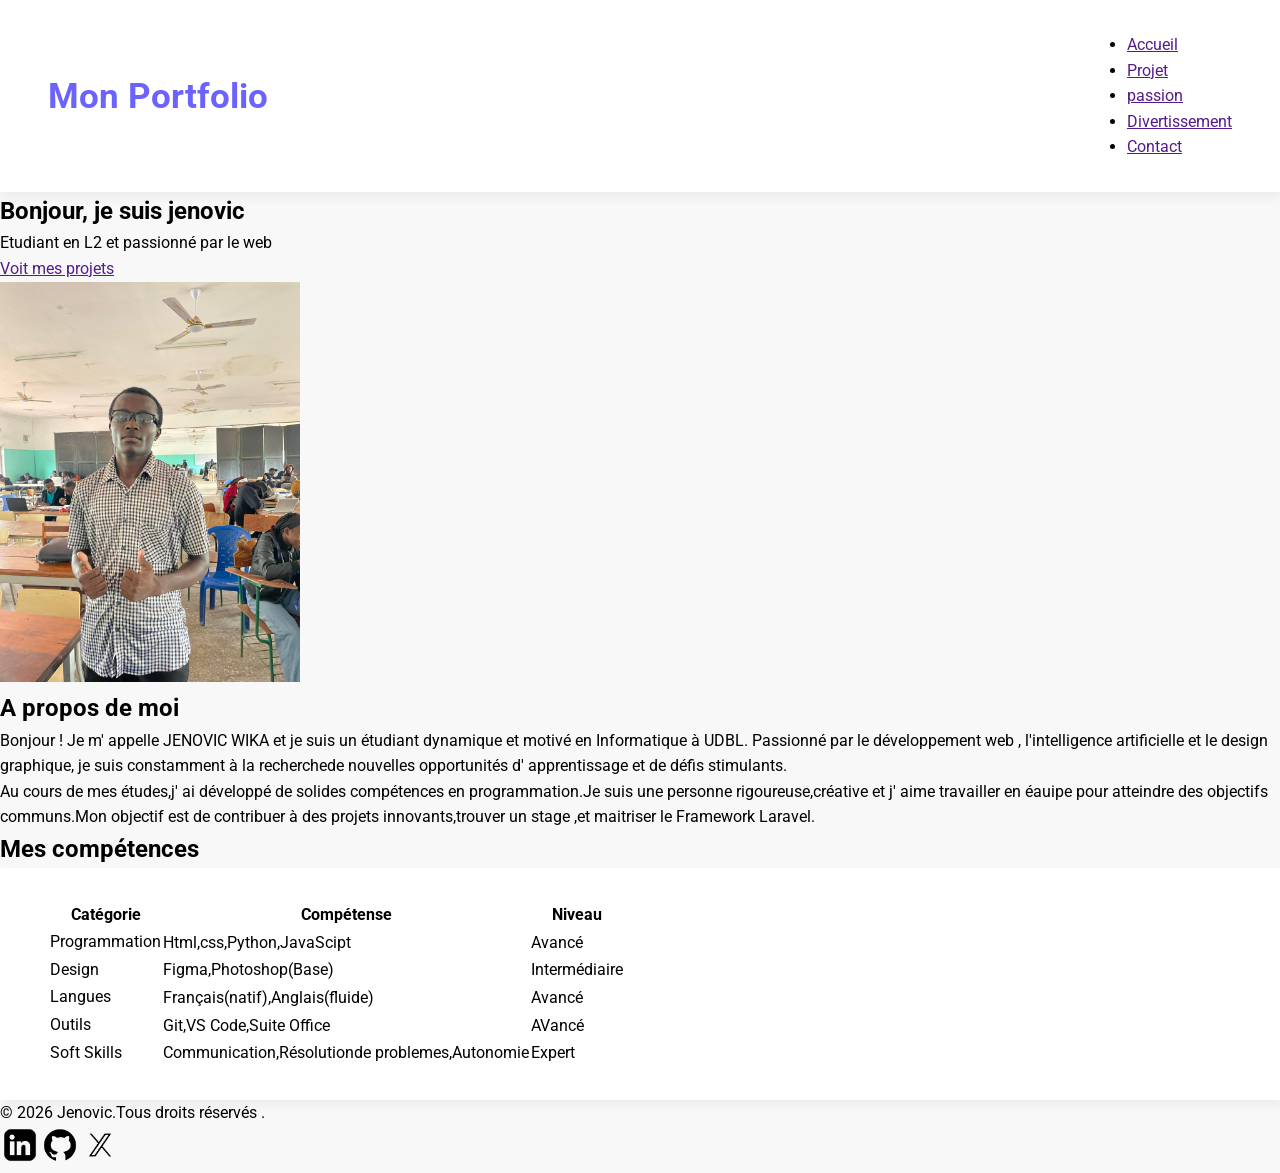
==== index.html @ 240c2cf1 "stilisation du header" ====
<!DOCTYPE html>
<html lang="en">
<head>
    <meta charset="UTF-8">
    <meta name="viewport" content="width=device-width, initial-scale=1.0">
    <title>Mon Portfolio</title>
    <link rel="stylesheet" href="CSS/Style.css"> </head>
    <link rel="preconnect" href="https://fonts.googleapis.com">
    <link rel="preconnect" href="https://fonts.gstatic.com" crossorigin>
    <link href="https://fonts.googleapis.com/css2?family=Roboto:ital,wght@0,100..900;1,100..900&display=swap" rel="stylesheet">
</head>
<body> 
    <header> 
        <div> 
            <a href="">Mon Portfolio</a> 
        </div>
        <nav> 
            <ul> 
                <li><a href="">Accueil</a></li> 
                <li><a href="">Projet</a></li> 
                <li><a href="">passion</a></li> 
                <li><a href="">Divertissement</a></li> 
                <li><a href="">Contact</a></li> 
            </ul> 
        </nav> 
        
    </header> 
    <main> 
        <section> 
            <div>
                    <h1>Bonjour, je suis jenovic</h1> 
                    <p>Etudiant en L2 et passionné par le web</p> 
                    <a href="">Voit mes projets</a> </div> <div> 
                    <img src="image/jenovic.jpg" alt="jenovic" width="300"> 
                </div> 
            </section> 
            <section> 
                <div> 
                    <h2> A propos de moi</h2> 
                    <p>Bonjour ! Je m' appelle JENOVIC WIKA et je suis un étudiant dynamique et motivé en Informatique à UDBL. Passionné par le développement web , l'intelligence artificielle et le design graphique, je suis constamment à la recherchede nouvelles opportunités d' apprentissage et de défis stimulants. </p> 
                    <p>Au cours de mes études,j' ai développé de solides compétences en programmation.Je suis une personne rigoureuse,créative et j' aime travailler en éauipe pour atteindre des objectifs communs.Mon objectif est de contribuer à des projets innovants,trouver un stage ,et maitriser le Framework Laravel. </p> 
                </div>
        </section>
        <section>
            <div>
                <h2>Mes compétences</h2>
                <header>
                    <table>
                        <thead>
                            <tr>
                                <th>Catégorie</th>
                                <th>Compétense</th>
                                <th>Niveau</th>
                            </tr>
                        </thead>
                        <tbody>
                            <tr>
                                <td>Programmation</td>
                                <td>Html,css,Python,JavaScipt</td>
                                <td>Avancé</td>
                            </tr>
                            <tr>
                                <td>Design</td>
                                <td>Figma,Photoshop(Base)</td>
                                <td>Intermédiaire</td>
                            </tr>
                            <tr>
                                <td>Langues</td>
                                <td>Français(natif),Anglais(fluide)</td>
                                <td>Avancé</td>
                            </tr>
                            <tr> 
                                <td>Outils</td>
                                <td>Git,VS Code,Suite Office</td>
                                <td>AVancé</td>
                            </tr>
                            <tr>
                                <td>Soft Skills</td>
                                <td>Communication,Résolutionde problemes,Autonomie</td>
                                <td>Expert</td>
                            </tr>
                        </tbody>
                    </table>
                </header>
            </div>       
        </section>
    </main>
    <footer>
        <p> © 2026 Jenovic.Tous droits réservés .</p>
        <img src="image/wika.png" alt="wika"width="40"><img src="image/wika2.png" alt="wika2"width="40"><img src="image/wika3.png" alt="wika3"width="40"> 
    </footer>
</body>
</html>
---- CSS/Style.css ----
:root{
    --violet-doux:#6C63FF;
    --violet-fonce:#534EDD;
    --orange-vif:#FFA726;
    --gris-tres-fonce:#333;
    --gris-fonce:#666;
    --gris-tres-clair:#F8F8F8;
    --gris-claire:#EEE;

}
*{
    margin: 0;
    padding: 0;
    box-sizing: border-box;
}

body {
    background-color: var(--gris-tres-clair);
    font-family: Roboto,sans-serif;
    line-height: 1.6;
}

header {
    background-color: white;
    box-shadow: 2px 6px 10px rgba(0, 0, 0, 0.05) ;
    position: sticky;
    top: 0;
    z-index: 100;
    display: flex;
    justify-content: space-between;
    align-items: center;
    padding: 2rem 3rem;
}

header div a {
    text-decoration: none;
    font-size: 2.2rem;
    font-weight: bold;
    color: var(--violet-doux);


}
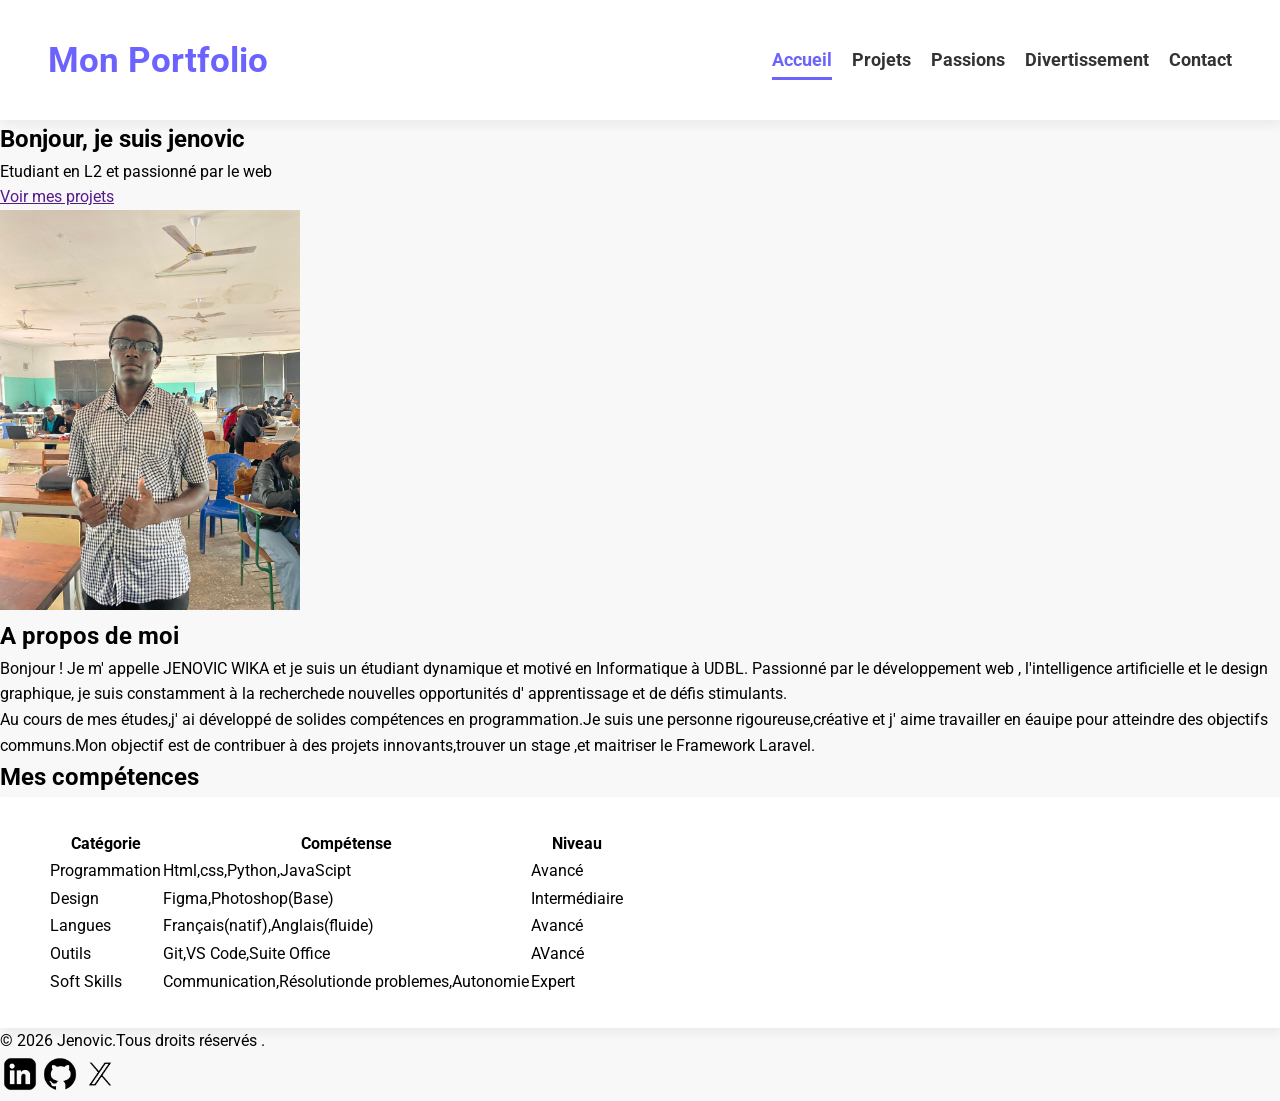
==== commit 45344085: "stylisation de la barre de menu et la création des autres pages" ====
--- a/index.html
+++ b/index.html
@@ -16,11 +16,11 @@
         </div>
         <nav> 
             <ul> 
-                <li><a href="">Accueil</a></li> 
-                <li><a href="">Projet</a></li> 
-                <li><a href="">passion</a></li> 
-                <li><a href="">Divertissement</a></li> 
-                <li><a href="">Contact</a></li> 
+                <li><a href="index.html" class="active">Accueil</a></li> 
+                <li><a href="projets.html">Projets</a></li> 
+                <li><a href="passions.html">Passions</a></li> 
+                <li><a href="divertissement.html">Divertissement</a></li> 
+                <li><a href="contact.html">Contact</a></li> 
             </ul> 
         </nav> 
         
@@ -30,7 +30,7 @@
             <div>
                     <h1>Bonjour, je suis jenovic</h1> 
                     <p>Etudiant en L2 et passionné par le web</p> 
-                    <a href="">Voit mes projets</a> </div> <div> 
+                    <a href="">Voir mes projets</a> </div> <div> 
                     <img src="image/jenovic.jpg" alt="jenovic" width="300"> 
                 </div> 
             </section> 
--- a/CSS/Style.css
+++ b/CSS/Style.css
@@ -37,7 +37,53 @@
     font-size: 2.2rem;
     font-weight: bold;
     color: var(--violet-doux);
+}
+
+ul li {
+    list-style: none;
+    margin-left: 20px;
+}
+
+ul {
+    display: flex;
+}
+
+ul li a {
+    text-decoration: none;
+    color: var(--gris-tres-fonce);
+    font-weight:bold;
+    font-size: 1.1rem;
+    position: relative;
+    padding: 10px 0;
+    
+}
+
+ul li a:hover {
+    color: var(--violet-doux);
+}
+
+ul li a::after {
+    content: '';
+    position:absolute;
+    left: 0;
+    bottom: 0;
+    height: 3px;
+    width: 0;
+    background-color: var(--violet-doux);
+    transition: width 0.3s ease;
+}
+
+ul li a:hover::after {
+    width: 100%;
+}
+
+a.active {
+    color: var(--violet-doux);
+}
+
+a.active::after {
+    width: 100%;
+}
 
 
-}
-
+ 
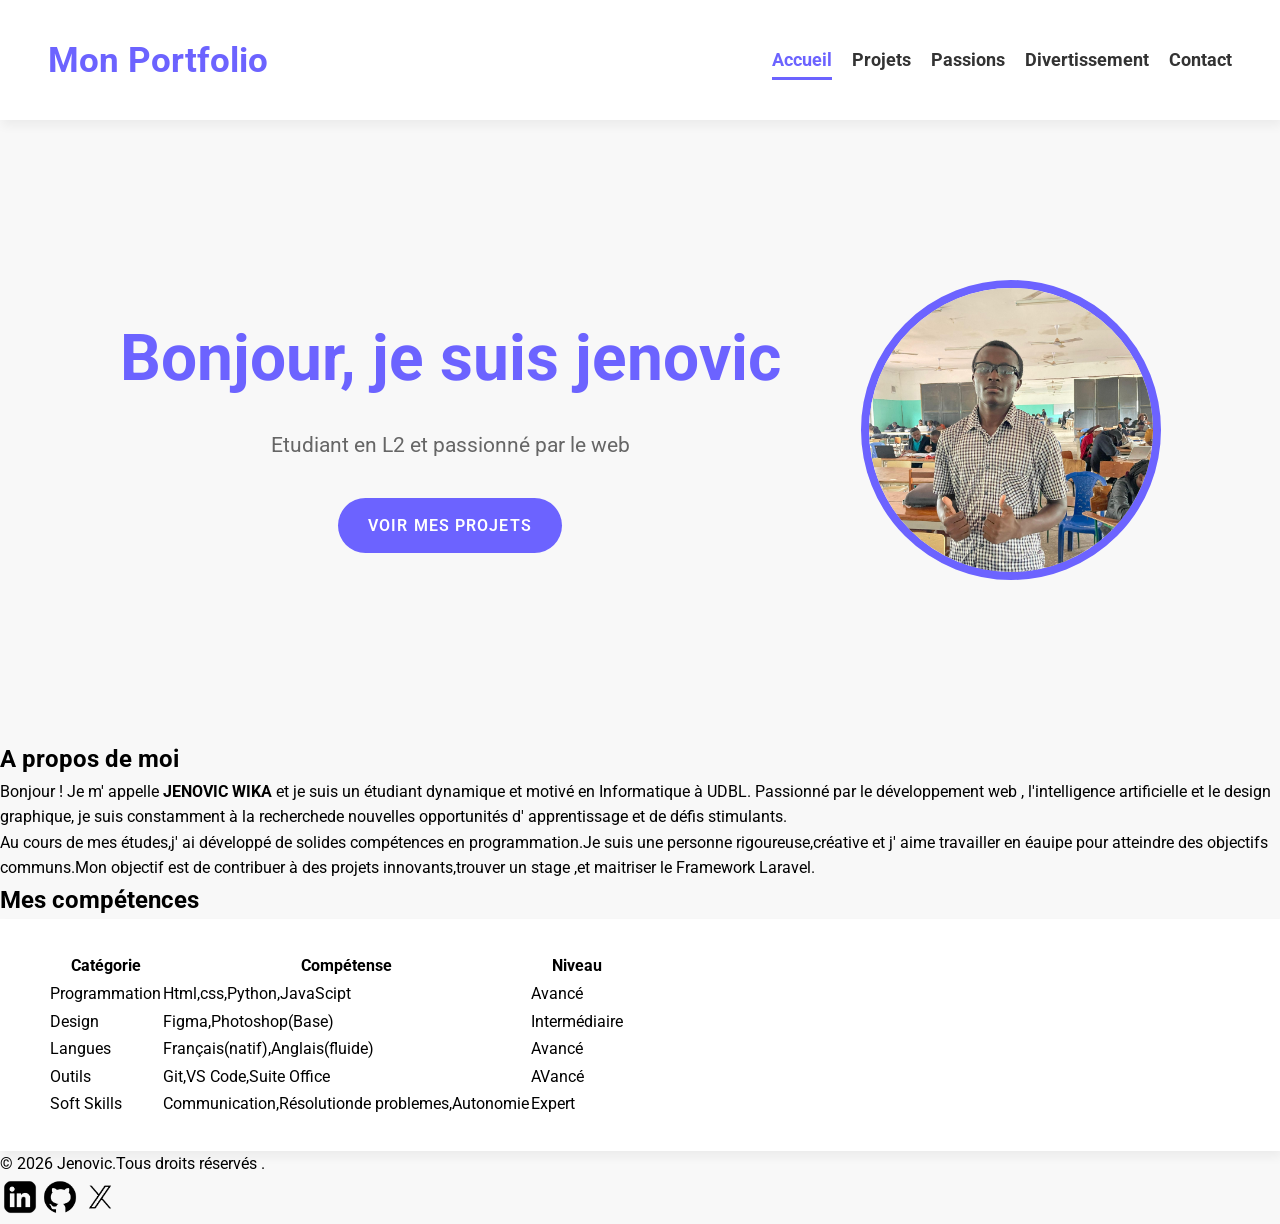
==== commit 0f6a0902: "Stylisation de le section hero" ====
--- a/index.html
+++ b/index.html
@@ -26,20 +26,23 @@
         
     </header> 
     <main> 
+        <section class="hero"> 
+            <div>
+                <h1>Bonjour, je suis jenovic</h1> 
+                <p>Etudiant en L2 et passionné par le web</p> 
+                <a href="projets.html">Voir mes projets</a> 
+            </div>
+            </div>  
+                <img src="image/jenovic.jpg" alt="jenovic" > 
+            </div>
+             
+        </section> 
         <section> 
-            <div>
-                    <h1>Bonjour, je suis jenovic</h1> 
-                    <p>Etudiant en L2 et passionné par le web</p> 
-                    <a href="">Voir mes projets</a> </div> <div> 
-                    <img src="image/jenovic.jpg" alt="jenovic" width="300"> 
-                </div> 
-            </section> 
-            <section> 
-                <div> 
-                    <h2> A propos de moi</h2> 
-                    <p>Bonjour ! Je m' appelle JENOVIC WIKA et je suis un étudiant dynamique et motivé en Informatique à UDBL. Passionné par le développement web , l'intelligence artificielle et le design graphique, je suis constamment à la recherchede nouvelles opportunités d' apprentissage et de défis stimulants. </p> 
-                    <p>Au cours de mes études,j' ai développé de solides compétences en programmation.Je suis une personne rigoureuse,créative et j' aime travailler en éauipe pour atteindre des objectifs communs.Mon objectif est de contribuer à des projets innovants,trouver un stage ,et maitriser le Framework Laravel. </p> 
-                </div>
+            <div> 
+                <h2> A propos de moi</h2> 
+                <p>Bonjour ! Je m' appelle <b>JENOVIC WIKA</b> et je suis un étudiant dynamique et motivé en Informatique à UDBL. Passionné par le développement web , l'intelligence artificielle et le design graphique, je suis constamment à la recherchede nouvelles opportunités d' apprentissage et de défis stimulants. </p> 
+                <p>Au cours de mes études,j' ai développé de solides compétences en programmation.Je suis une personne rigoureuse,créative et j' aime travailler en éauipe pour atteindre des objectifs communs.Mon objectif est de contribuer à des projets innovants,trouver un stage ,et maitriser le Framework Laravel. </p> 
+            </div>
         </section>
         <section>
             <div>
--- a/CSS/Style.css
+++ b/CSS/Style.css
@@ -85,5 +85,51 @@
     width: 100%;
 }
 
+section.hero {
+    display: flex;
+    justify-content: center;
+    align-items: center;
+    gap: 5rem;
+    text-align: center;
+    margin: 10rem 2rem;
+}
 
- +.hero img {
+    width: 300px;
+    height: 300px;
+    object-fit: cover;
+    border-radius: 50%;
+    border: 8px solid var(--violet-doux);
+ }
+
+.hero h1 {
+    color: var(--violet-doux);
+    font-size: 4rem ;
+    font-weight: 700;
+    margin-bottom: 1.2rem;
+ }
+
+.hero p {
+    color: var(--gris-fonce);
+    font-size: 1.3rem;
+    margin-bottom: 1.2rem;
+ }
+
+.hero a {
+    text-decoration: none;
+    display: inline-block;
+    background-color: var(--violet-doux);
+    color: white;
+    padding: 15px 30px;
+    border-radius: 50px;
+    text-transform: uppercase;
+    letter-spacing: 1.1px;
+    font-weight: 600;
+    margin-top: 1rem;
+    transition: background-color 0.3s ease , transform 0.2s ease;
+ }
+.hero a:hover {
+    background-color: var(--violet-fonce);
+    transform: translateY(-3px);
+ }
+
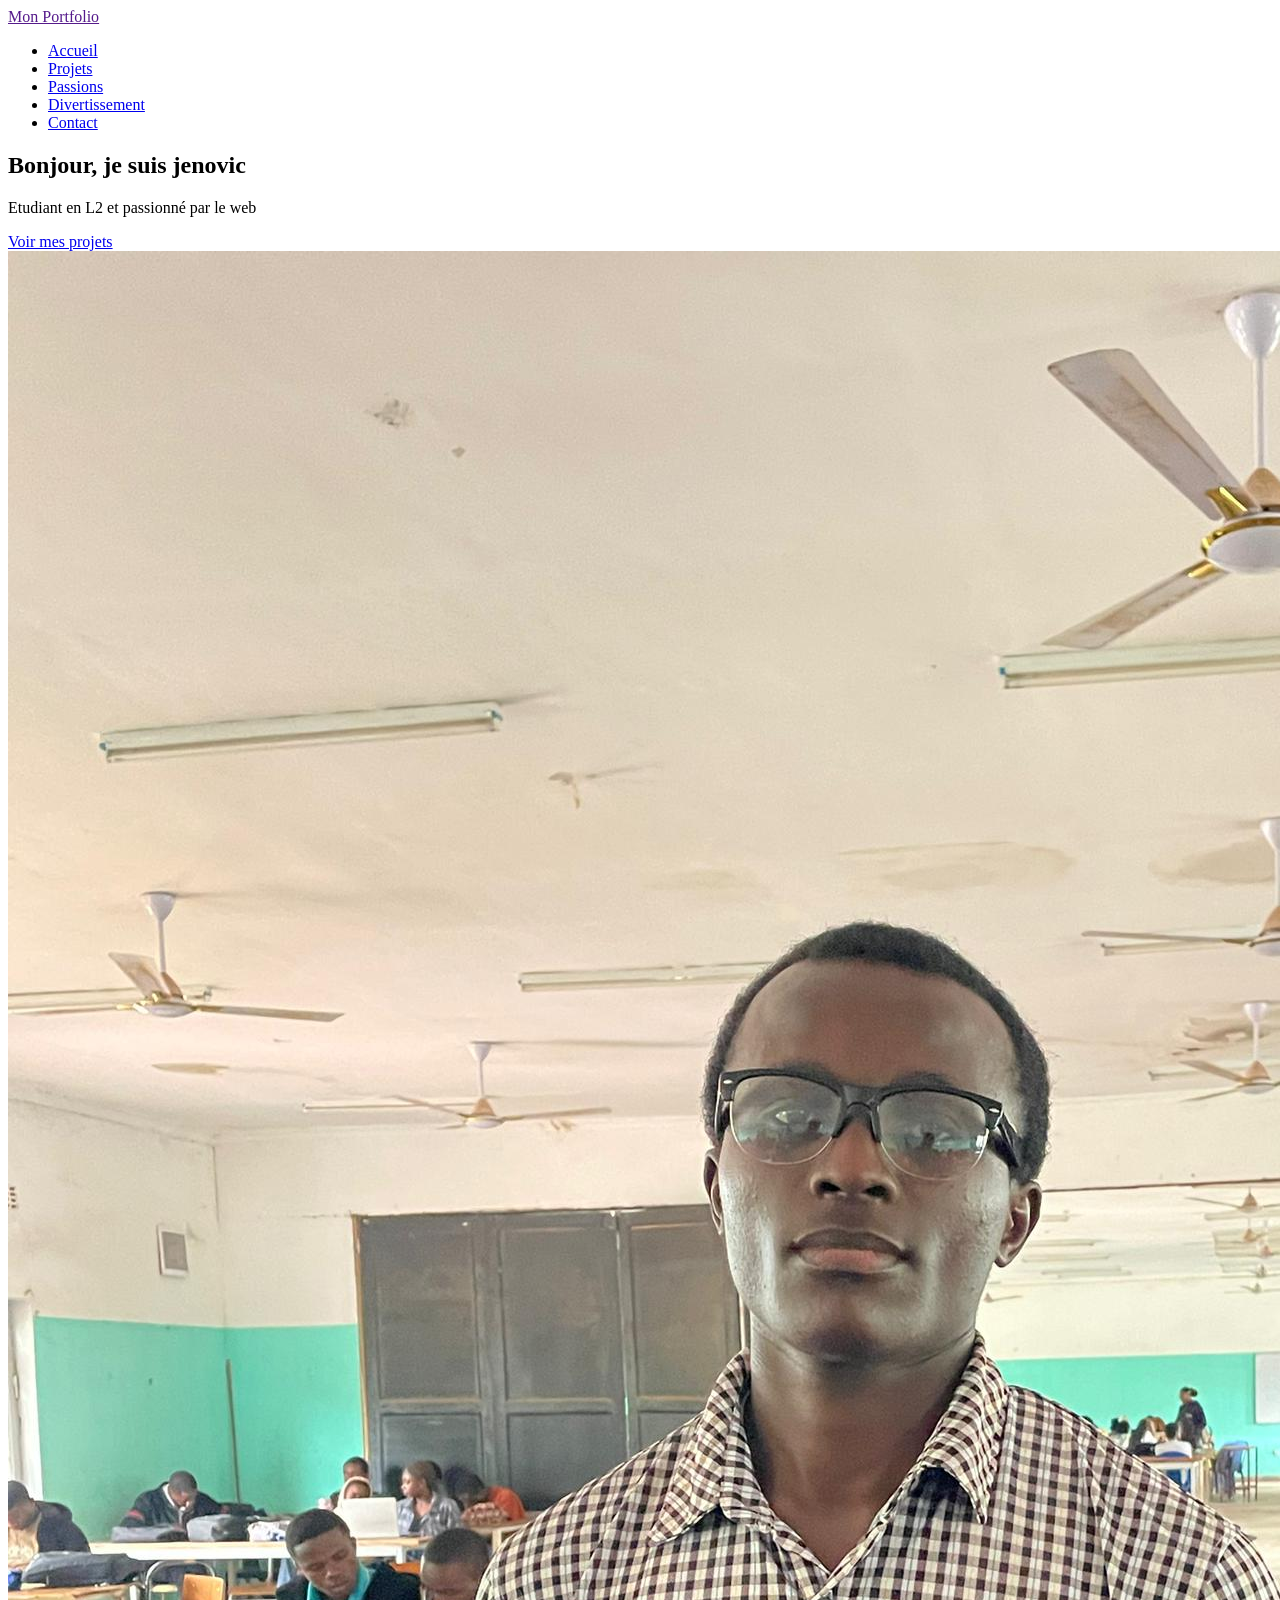
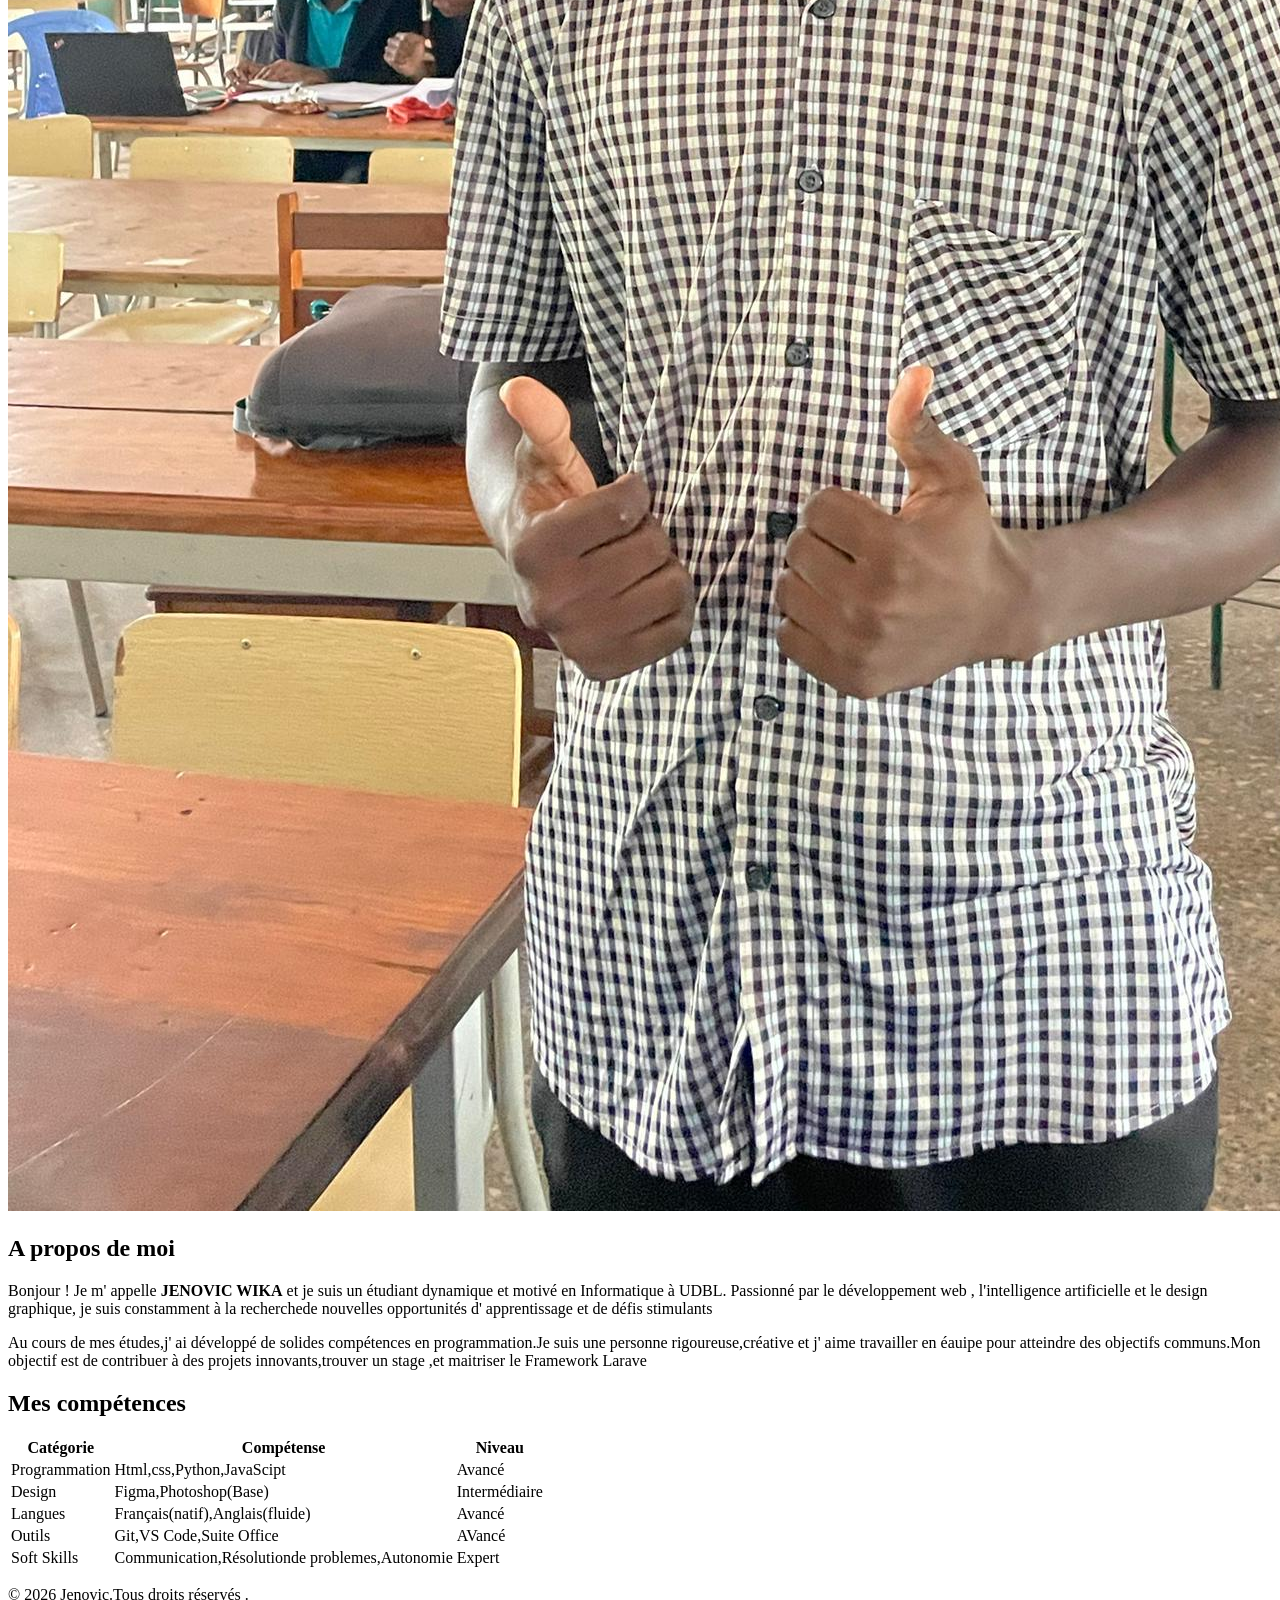
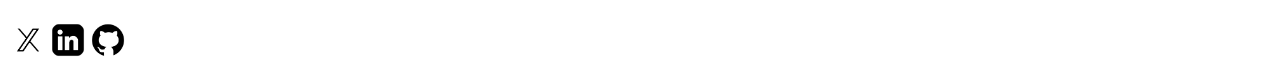
==== commit 4516352f: "stylisation de la section apropos" ====
--- a/index.html
+++ b/index.html
@@ -4,7 +4,7 @@
     <meta charset="UTF-8">
     <meta name="viewport" content="width=device-width, initial-scale=1.0">
     <title>Mon Portfolio</title>
-    <link rel="stylesheet" href="CSS/Style.css"> </head>
+    <link rel="stylesheet" href="CSS/style.css">
     <link rel="preconnect" href="https://fonts.googleapis.com">
     <link rel="preconnect" href="https://fonts.gstatic.com" crossorigin>
     <link href="https://fonts.googleapis.com/css2?family=Roboto:ital,wght@0,100..900;1,100..900&display=swap" rel="stylesheet">
@@ -23,7 +23,7 @@
                 <li><a href="contact.html">Contact</a></li> 
             </ul> 
         </nav> 
-        
+
     </header> 
     <main> 
         <section class="hero"> 
@@ -35,14 +35,16 @@
             </div>  
                 <img src="image/jenovic.jpg" alt="jenovic" > 
             </div>
-             
+
         </section> 
-        <section> 
-            <div> 
-                <h2> A propos de moi</h2> 
-                <p>Bonjour ! Je m' appelle <b>JENOVIC WIKA</b> et je suis un étudiant dynamique et motivé en Informatique à UDBL. Passionné par le développement web , l'intelligence artificielle et le design graphique, je suis constamment à la recherchede nouvelles opportunités d' apprentissage et de défis stimulants. </p> 
-                <p>Au cours de mes études,j' ai développé de solides compétences en programmation.Je suis une personne rigoureuse,créative et j' aime travailler en éauipe pour atteindre des objectifs communs.Mon objectif est de contribuer à des projets innovants,trouver un stage ,et maitriser le Framework Laravel. </p> 
-            </div>
+        <section class="apropos"> 
+            
+            <h2> A propos de moi</h2> 
+            <p>Bonjour ! Je m' appelle <b>JENOVIC WIKA</b> et je suis un étudiant dynamique et motivé en Informatique à UDBL. Passionné par le développement web , l'intelligence artificielle et le design graphique, je suis constamment à la recherchede nouvelles opportunités d' apprentissage et de défis stimulants
+            </p> 
+            <p>Au cours de mes études,j' ai développé de solides compétences en programmation.Je suis une personne rigoureuse,créative et j' aime travailler en éauipe pour atteindre des objectifs communs.Mon objectif est de contribuer à des projets innovants,trouver un stage ,et maitriser le Framework Larave
+            </p> 
+            
         </section>
         <section>
             <div>
@@ -93,4 +95,4 @@
         <img src="image/wika.png" alt="wika"width="40"><img src="image/wika2.png" alt="wika2"width="40"><img src="image/wika3.png" alt="wika3"width="40"> 
     </footer>
 </body>
-</html>+</html>
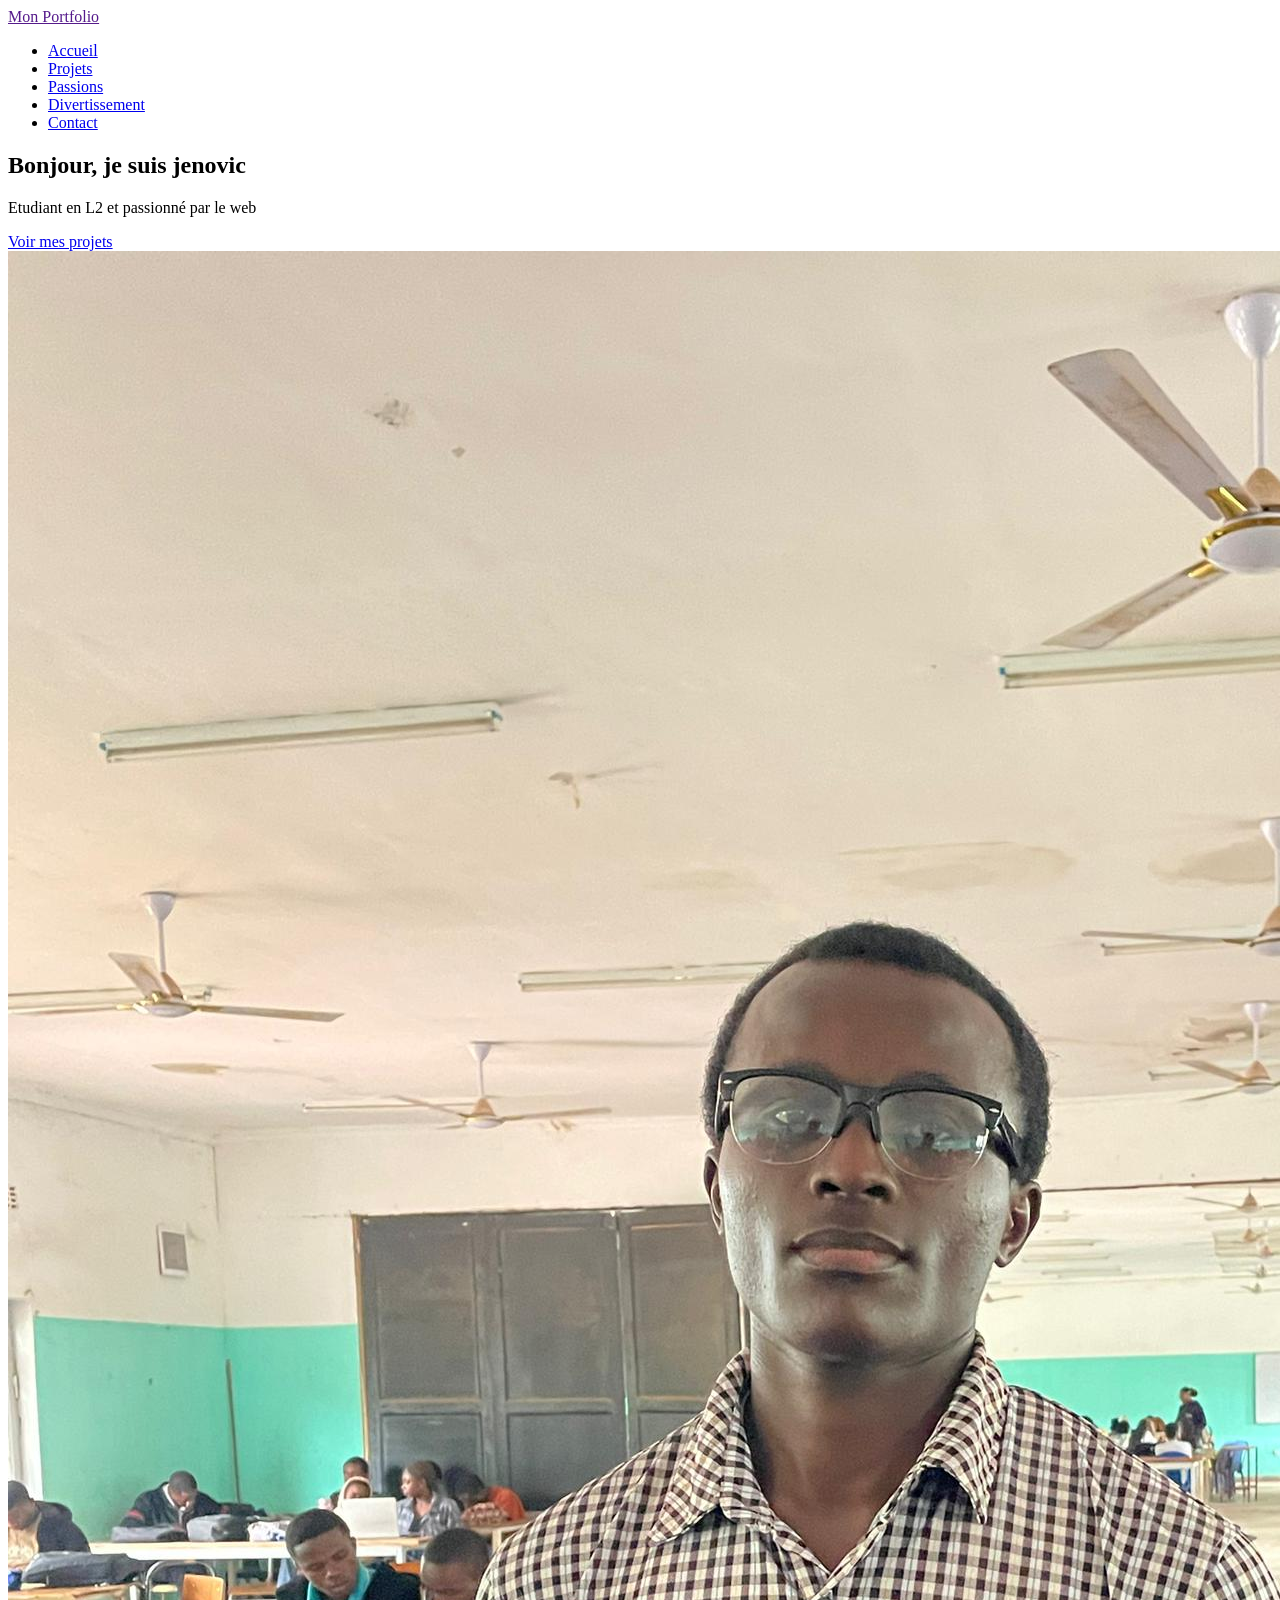
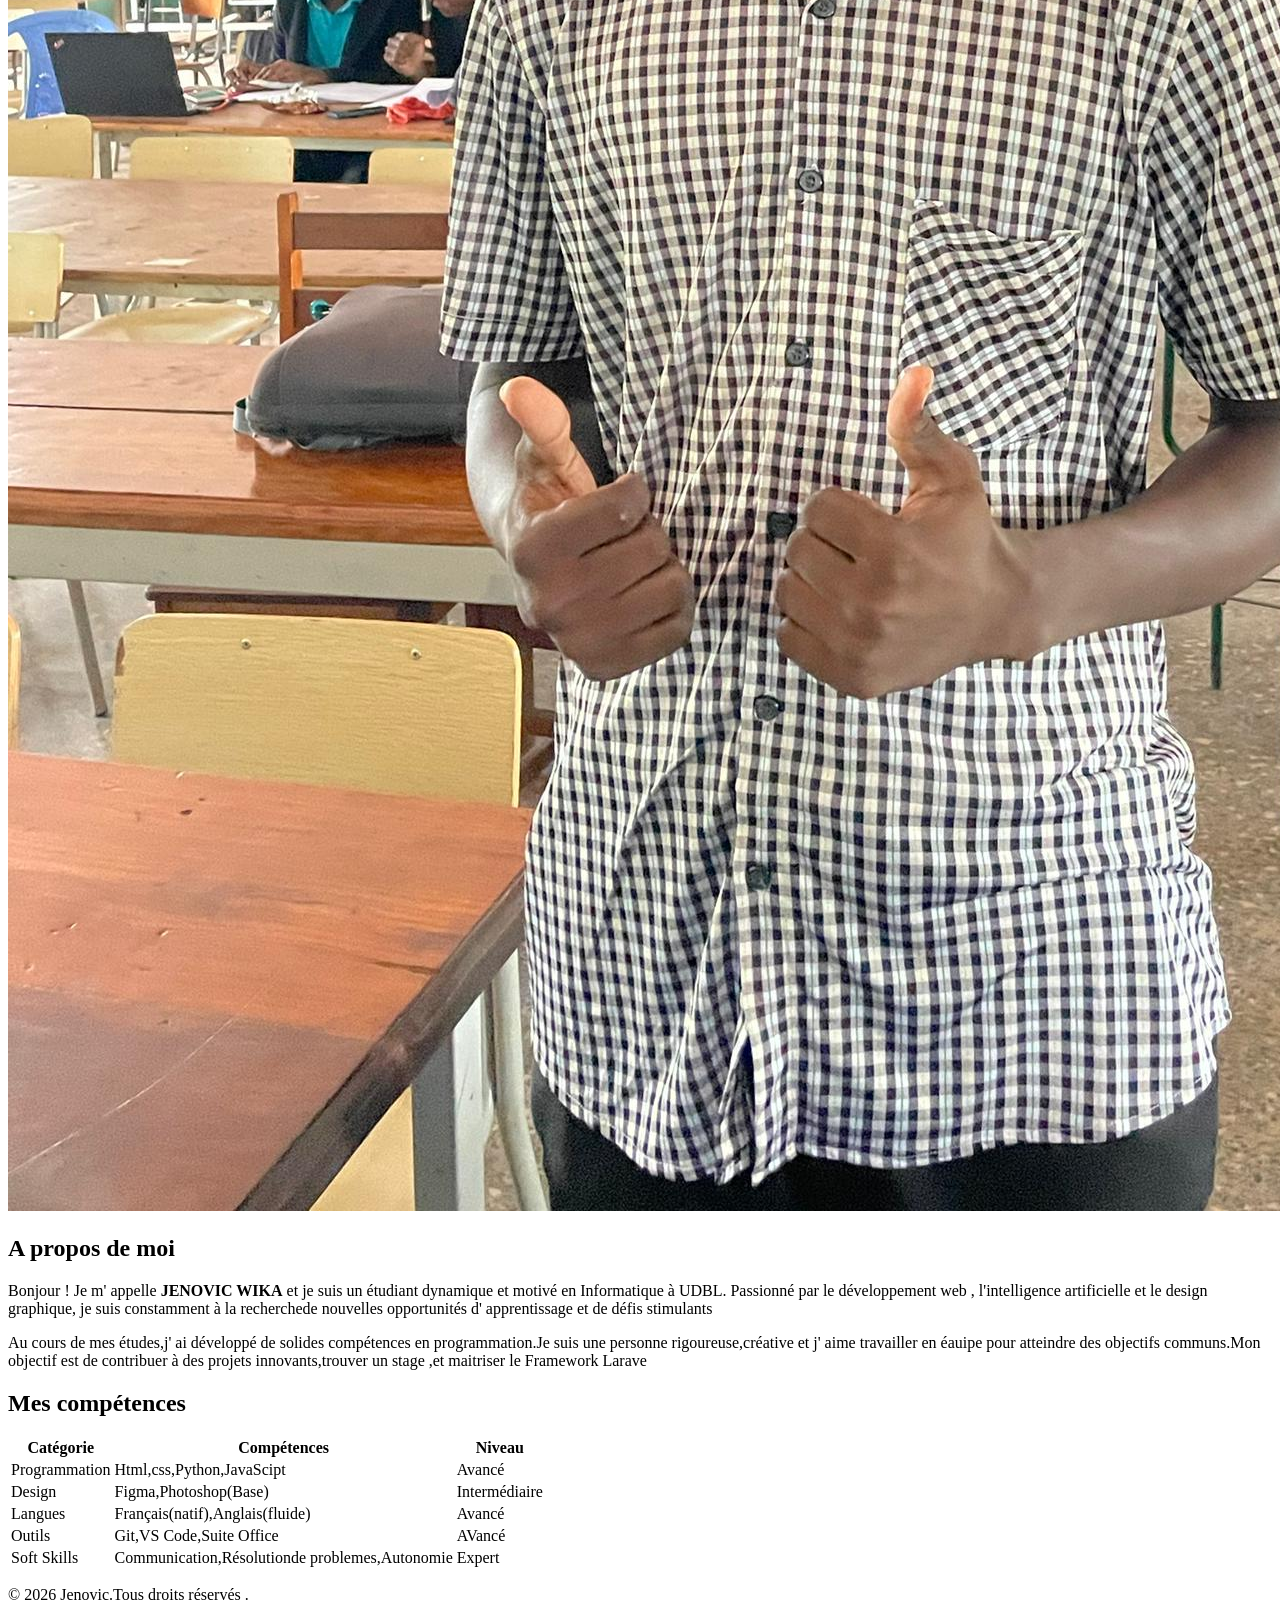
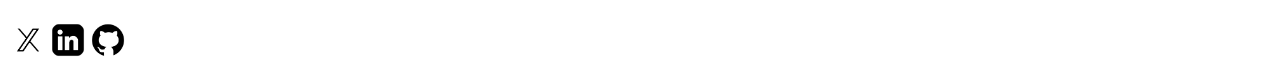
==== commit 6aae8fcf: "stylisation de la section compétences et du footer" ====
--- a/index.html
+++ b/index.html
@@ -32,9 +32,8 @@
                 <p>Etudiant en L2 et passionné par le web</p> 
                 <a href="projets.html">Voir mes projets</a> 
             </div>
-            </div>  
-                <img src="image/jenovic.jpg" alt="jenovic" > 
-            </div>
+            <img src="image/jenovic.jpg" alt="jenovic" > 
+            
 
         </section> 
         <section class="apropos"> 
@@ -46,52 +45,51 @@
             </p> 
             
         </section>
-        <section>
+        <section class="compétences">
             <div>
                 <h2>Mes compétences</h2>
-                <header>
-                    <table>
-                        <thead>
-                            <tr>
-                                <th>Catégorie</th>
-                                <th>Compétense</th>
-                                <th>Niveau</th>
-                            </tr>
-                        </thead>
-                        <tbody>
-                            <tr>
-                                <td>Programmation</td>
-                                <td>Html,css,Python,JavaScipt</td>
-                                <td>Avancé</td>
-                            </tr>
-                            <tr>
-                                <td>Design</td>
-                                <td>Figma,Photoshop(Base)</td>
-                                <td>Intermédiaire</td>
-                            </tr>
-                            <tr>
-                                <td>Langues</td>
-                                <td>Français(natif),Anglais(fluide)</td>
-                                <td>Avancé</td>
-                            </tr>
-                            <tr> 
-                                <td>Outils</td>
-                                <td>Git,VS Code,Suite Office</td>
-                                <td>AVancé</td>
-                            </tr>
-                            <tr>
-                                <td>Soft Skills</td>
-                                <td>Communication,Résolutionde problemes,Autonomie</td>
-                                <td>Expert</td>
-                            </tr>
-                        </tbody>
-                    </table>
-                </header>
-            </div>       
+                <table>
+                    <thead>
+                        <tr>
+                           <th>Catégorie</th>
+                            <th>Compétences</th>
+                            <th>Niveau</th>
+                        </tr>
+                    </thead>
+                    <tbody>
+                        <tr>
+                            <td>Programmation</td>
+                            <td>Html,css,Python,JavaScipt</td>
+                            <td>Avancé</td>
+                        </tr>
+                        <tr>
+                            <td>Design</td>
+                            <td>Figma,Photoshop(Base)</td>
+                            <td>Intermédiaire</td>
+                        </tr>
+                        <tr>
+                            <td>Langues</td>
+                            <td>Français(natif),Anglais(fluide)</td>
+                            <td>Avancé</td>
+                        </tr>
+                        <tr> 
+                            <td>Outils</td>
+                            <td>Git,VS Code,Suite Office</td>
+                            <td>AVancé</td>
+                        </tr>
+                        <tr>
+                            <td>Soft Skills</td>
+                            <td>Communication,Résolutionde problemes,Autonomie</td>
+                            <td>Expert</td>
+                        </tr>
+                    </tbody>
+                </table>
+            </div>
         </section>
     </main>
     <footer>
-        <p> © 2026 Jenovic.Tous droits réservés .</p>
+        <p>&copy; 2026 Jenovic.Tous droits réservés .
+        </p>
         <img src="image/wika.png" alt="wika"width="40"><img src="image/wika2.png" alt="wika2"width="40"><img src="image/wika3.png" alt="wika3"width="40"> 
     </footer>
 </body>
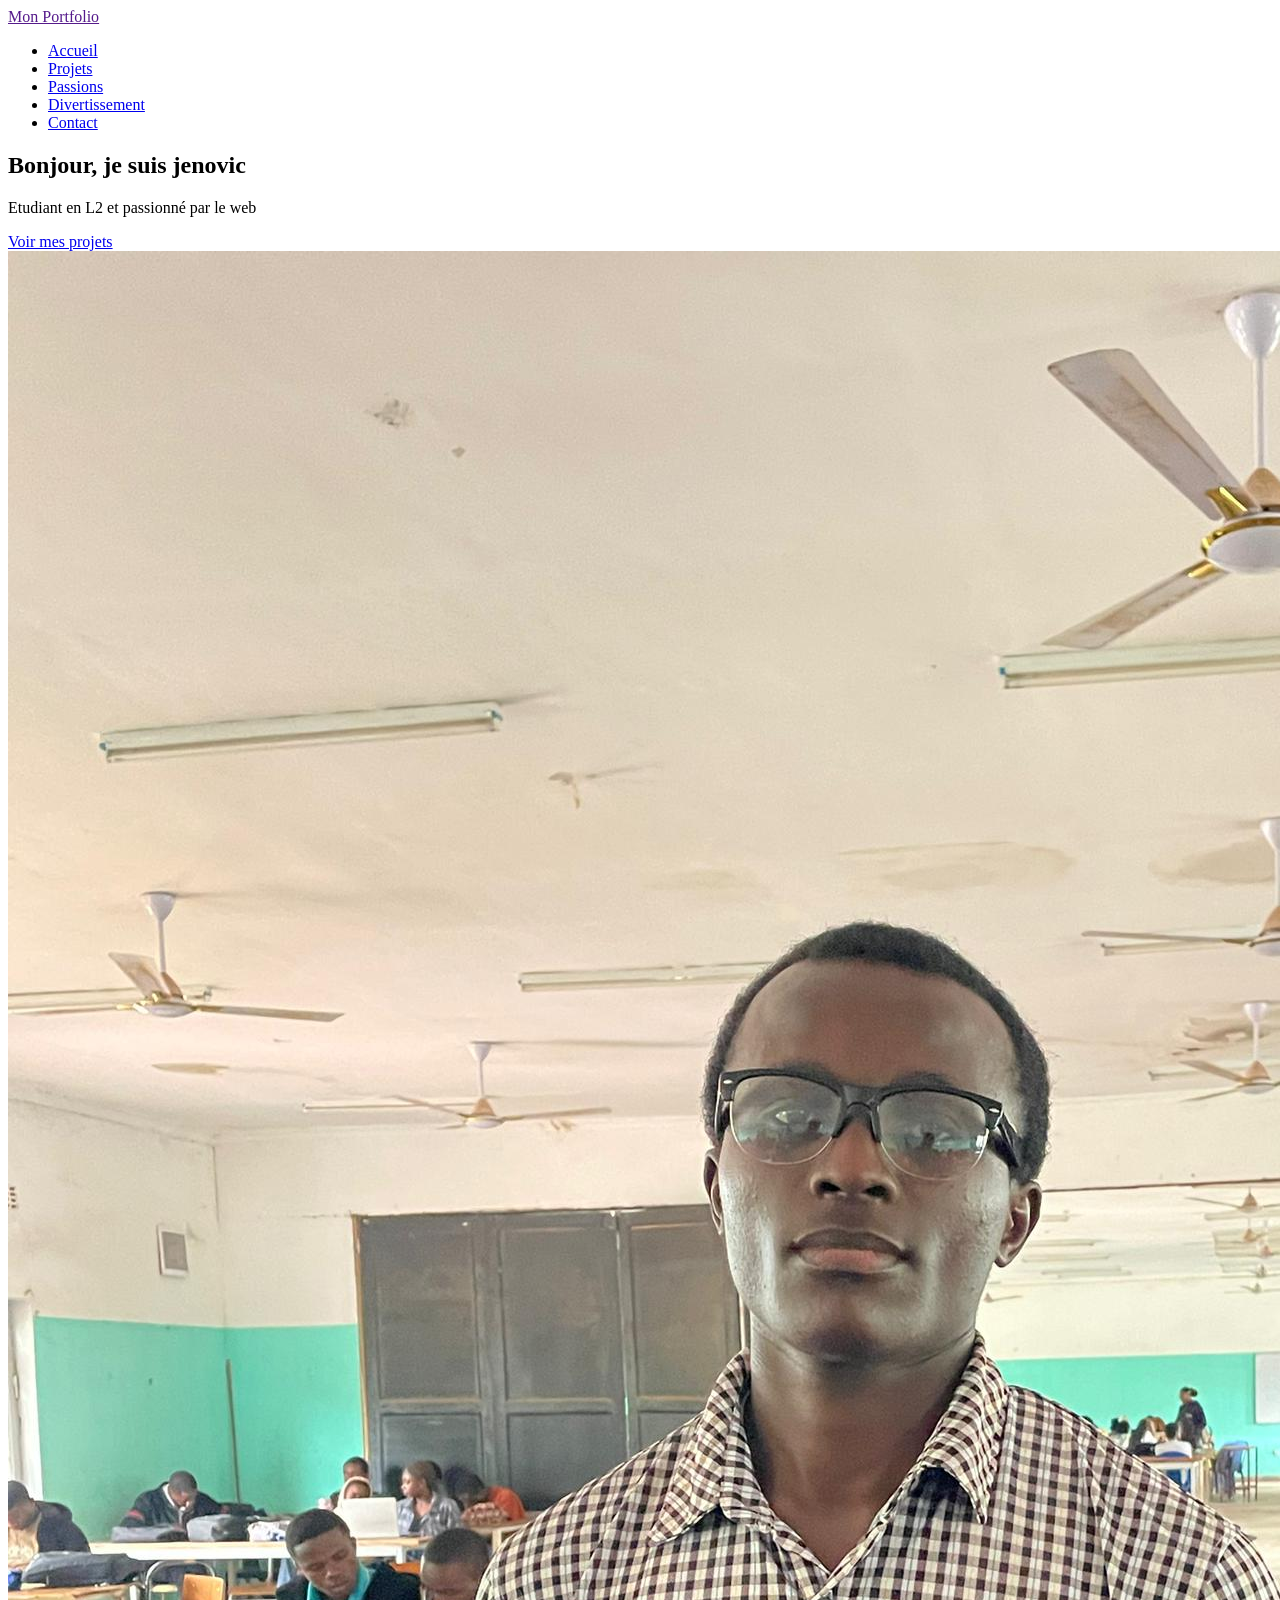
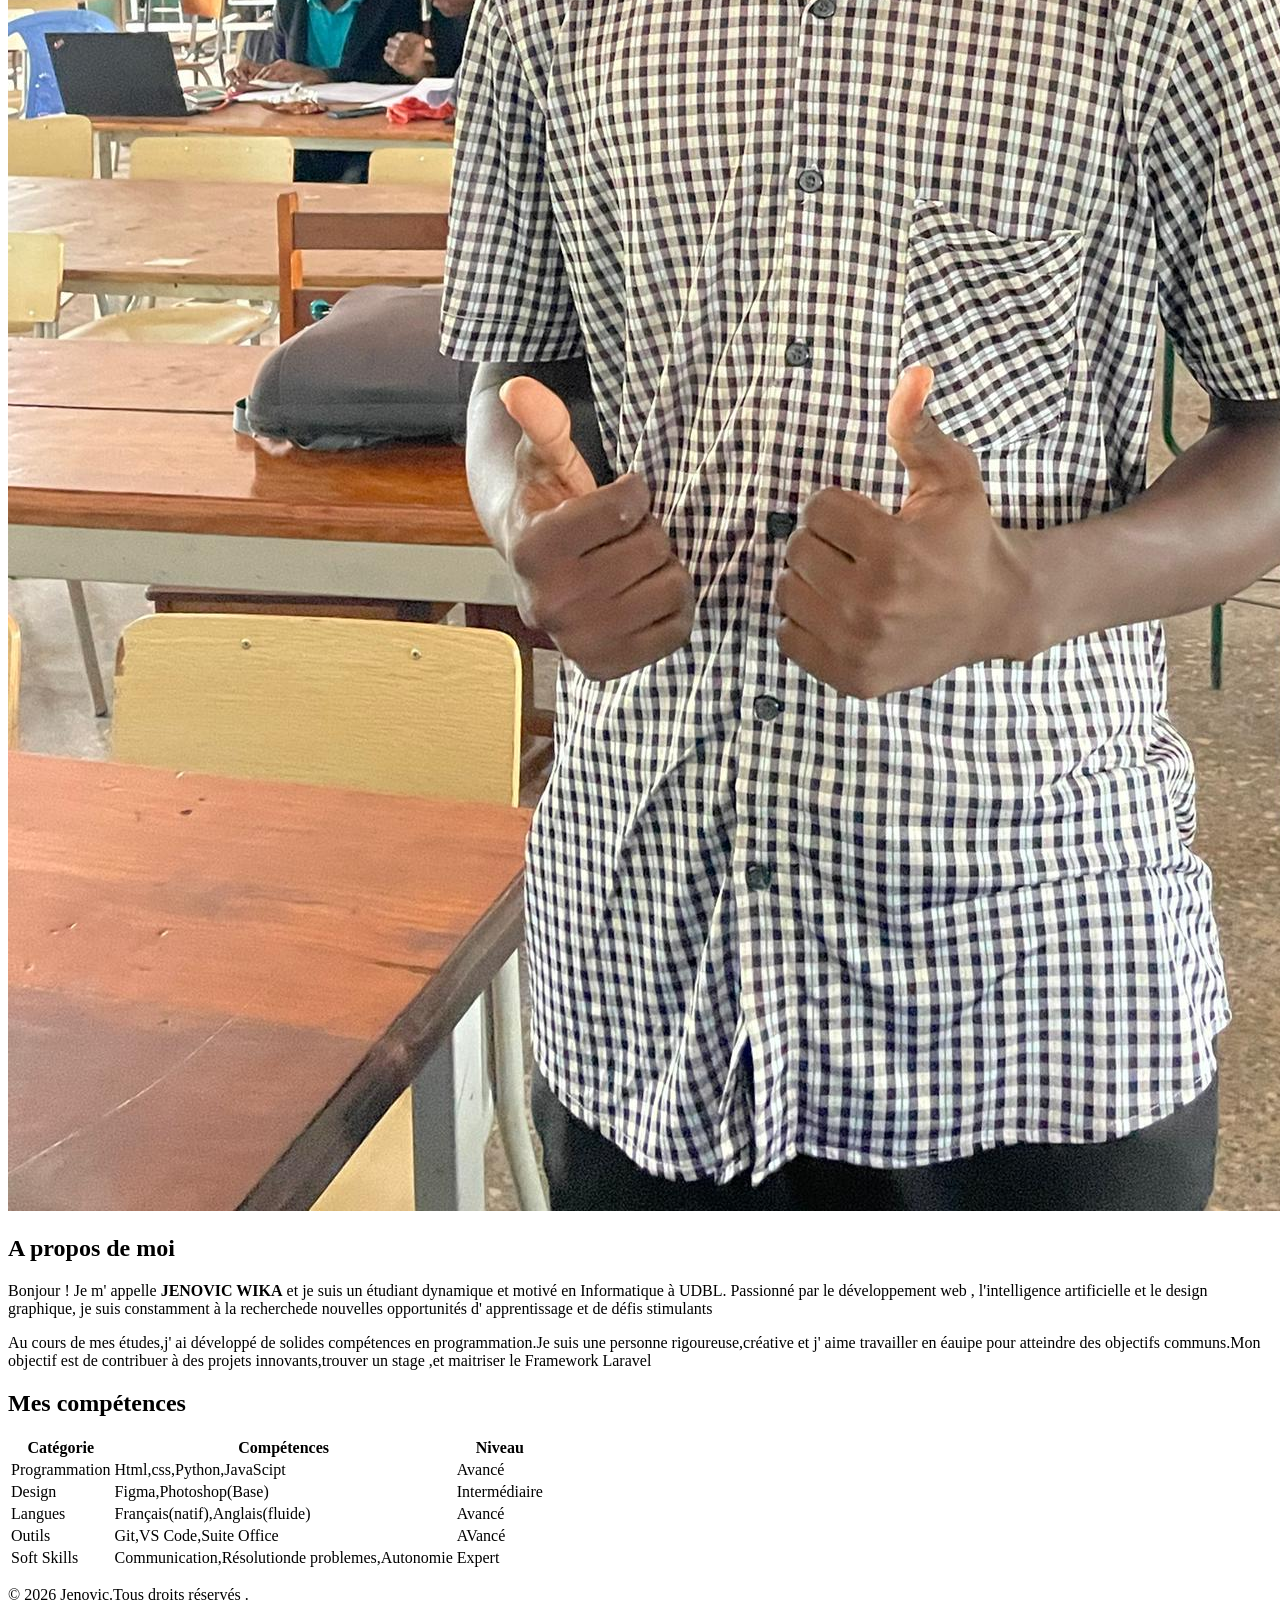
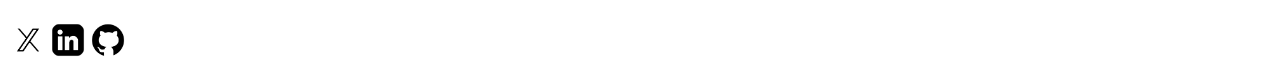
==== commit e059536d: "création de la page passions et divertissements" ====
--- a/index.html
+++ b/index.html
@@ -8,6 +8,7 @@
     <link rel="preconnect" href="https://fonts.googleapis.com">
     <link rel="preconnect" href="https://fonts.gstatic.com" crossorigin>
     <link href="https://fonts.googleapis.com/css2?family=Roboto:ital,wght@0,100..900;1,100..900&display=swap" rel="stylesheet">
+    <link rel="stylesheet" href="https://cdnjs.cloudflare.com/ajax/libs/font-awesome/6.5.0/css/all.min.css">
 </head>
 <body> 
     <header> 
@@ -41,7 +42,7 @@
             <h2> A propos de moi</h2> 
             <p>Bonjour ! Je m' appelle <b>JENOVIC WIKA</b> et je suis un étudiant dynamique et motivé en Informatique à UDBL. Passionné par le développement web , l'intelligence artificielle et le design graphique, je suis constamment à la recherchede nouvelles opportunités d' apprentissage et de défis stimulants
             </p> 
-            <p>Au cours de mes études,j' ai développé de solides compétences en programmation.Je suis une personne rigoureuse,créative et j' aime travailler en éauipe pour atteindre des objectifs communs.Mon objectif est de contribuer à des projets innovants,trouver un stage ,et maitriser le Framework Larave
+            <p>Au cours de mes études,j' ai développé de solides compétences en programmation.Je suis une personne rigoureuse,créative et j' aime travailler en éauipe pour atteindre des objectifs communs.Mon objectif est de contribuer à des projets innovants,trouver un stage ,et maitriser le Framework Laravel
             </p> 
             
         </section>
